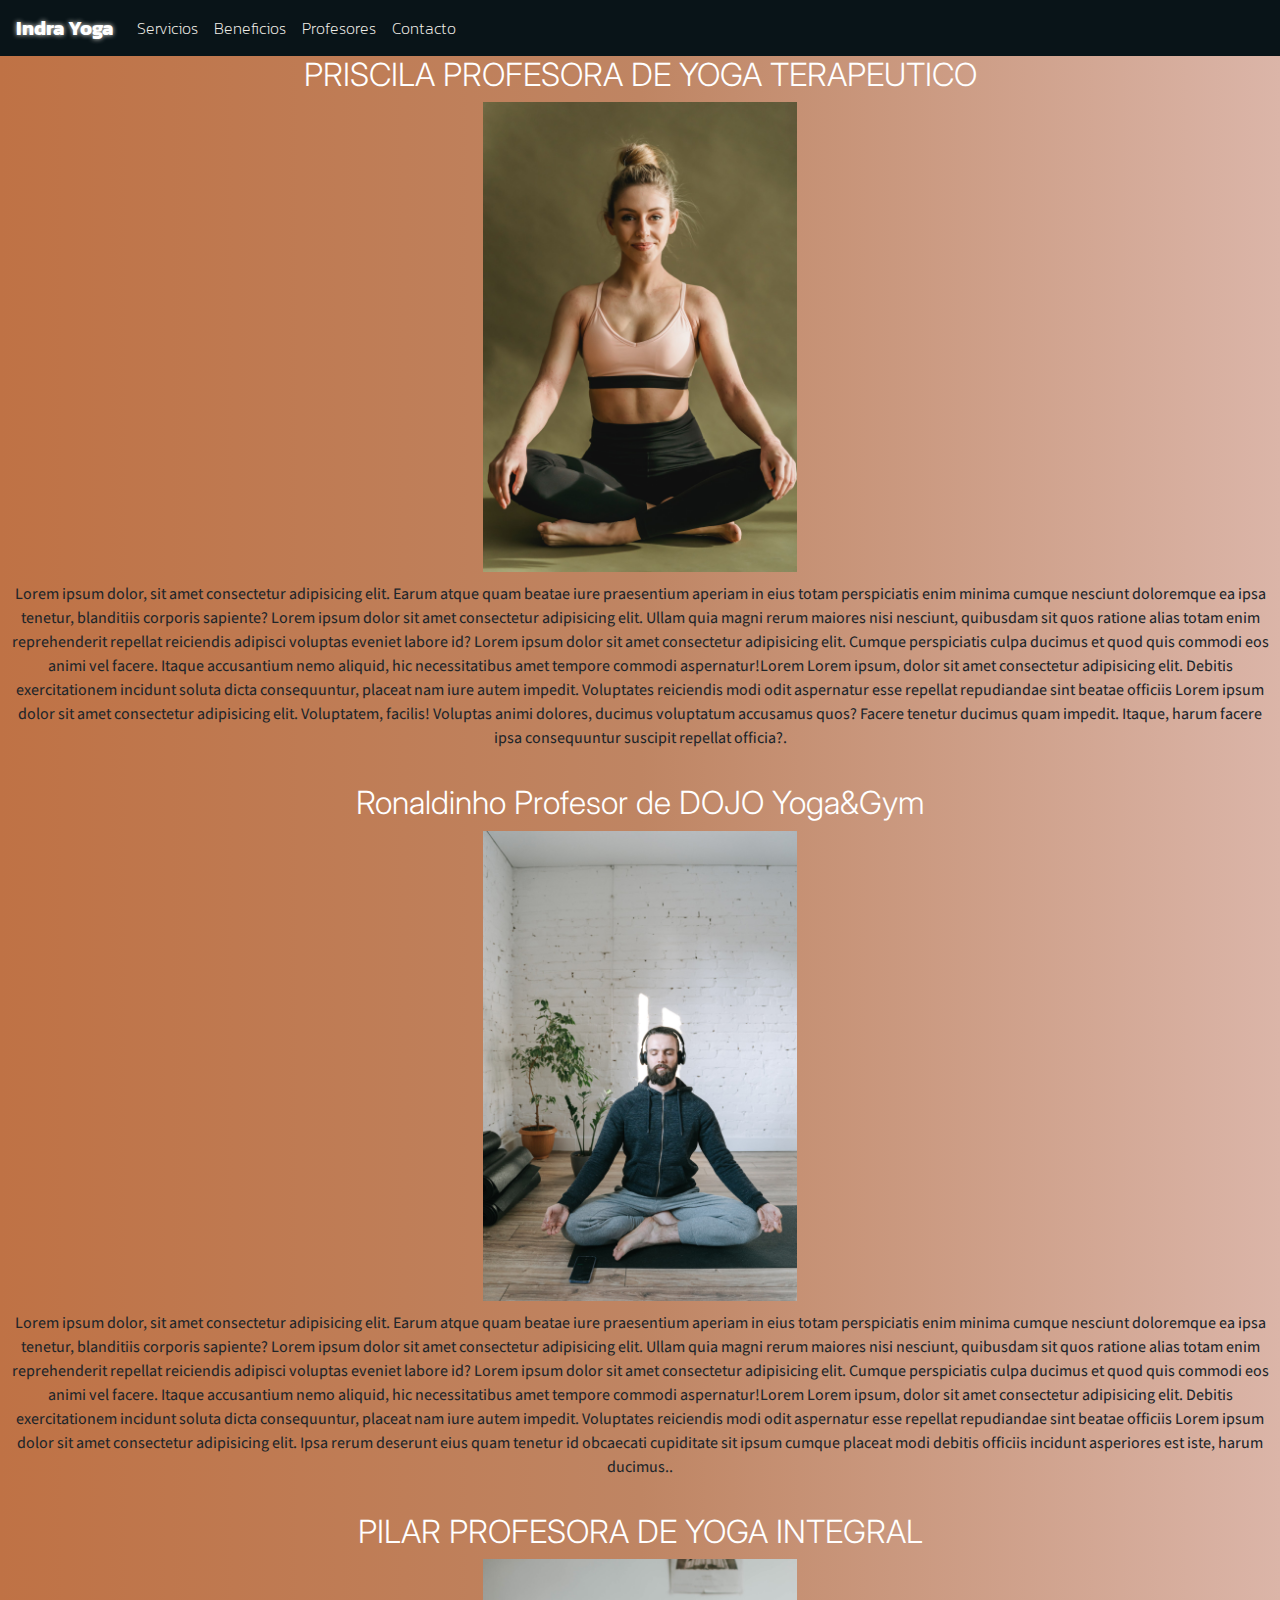
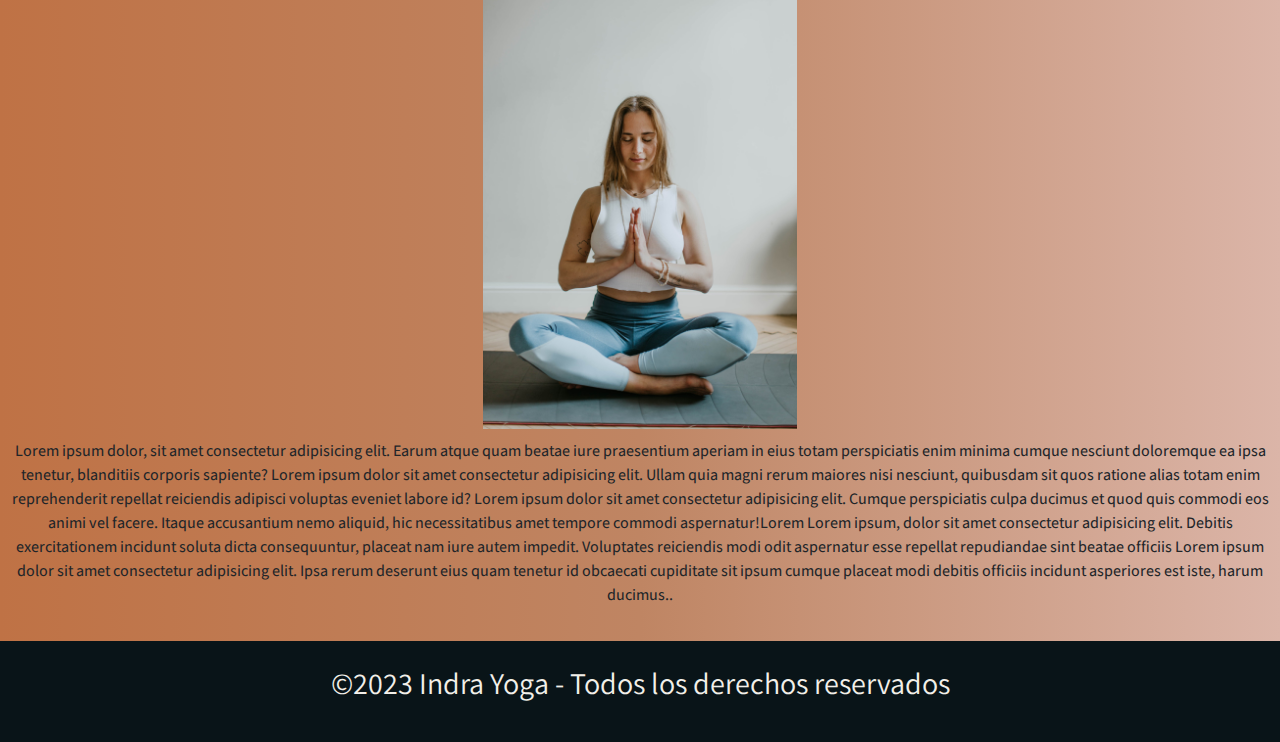
==== pages/profesores.html @ dc452d57 "Preentrega3CaballeroDamian" ====
<!doctype html>
<html lang="en">

<head>
  <meta charset="utf-8">
  <meta name="viewport" content="width=device-width, initial-scale=1">
  <link rel="shortcut icon" href="../img/woman.png" type="image/x-icon">
  <link rel="stylesheet" href="https://cdnjs.cloudflare.com/ajax/libs/font-awesome/6.4.0/css/all.min.css"
    integrity="sha512-iecdLmaskl7CVkqkXNQ/ZH/XLlvWZOJyj7Yy7tcenmpD1ypASozpmT/E0iPtmFIB46ZmdtAc9eNBvH0H/ZpiBw=="
    crossorigin="anonymous" referrerpolicy="no-referrer" />
  <link rel="stylesheet" href="https://cdn.jsdelivr.net/npm/bootstrap@4.6.2/dist/css/bootstrap.min.css">
  <link rel="stylesheet" href="../estilos/estilos.css">
  <title>Profesores</title>
</head>

<body>
  <!-- navbar inicia -->
  <nav class="navbar navbar-expand-md navbar-dark">
    <!-- Brand -->
    <a class="navbar-brand" href="../index.html">Indra Yoga</a>

    <!-- Toggler/collapsibe Button -->
    <button class="navbar-toggler" type="button" data-toggle="collapse" data-target="#collapsibleNavbar">
      <span class="navbar-toggler-icon"></span>
    </button>
    <!-- Navbar links -->
    <div class="collapse navbar-collapse" id="collapsibleNavbar">
      <ul class="navbar-nav">
        <li class="nav-item">
          <a class="nav-link" href="./servicios.html">Servicios</a>
        </li>
        <li class="nav-item">
          <a class="nav-link" href="./beneficios.html">Beneficios</a>
        </li>
        <li class="nav-item">
          <a class="nav-link" href="./profesores.html">Profesores</a>
        </li>
        <li class="nav-item">
          <a class="nav-link" href="./contacto.html">Contacto</a>
        </li>
      </ul>
    </div>
  </nav>
  <!--Navbar fin-->
  <div class="sombra_movil">
    <h2>PRISCILA PROFESORA DE YOGA TERAPEUTICO</h2>
    <img src="../img/pexels-marta-wave-6454159.jpg" class="mx-auto d-block" style="height: 470px; margin-top: 5px;">
    <p>Lorem ipsum dolor, sit amet consectetur adipisicing elit. Earum atque quam beatae iure praesentium aperiam in
      eius totam perspiciatis enim minima cumque nesciunt doloremque ea ipsa tenetur, blanditiis corporis sapiente?
      Lorem ipsum dolor sit amet consectetur adipisicing elit. Ullam quia magni rerum maiores nisi nesciunt, quibusdam
      sit quos ratione alias totam enim reprehenderit repellat reiciendis adipisci voluptas eveniet labore id? Lorem
      ipsum dolor sit amet consectetur adipisicing elit. Cumque perspiciatis culpa ducimus et quod quis commodi eos
      animi vel facere. Itaque accusantium nemo aliquid, hic necessitatibus amet tempore commodi aspernatur!Lorem
      Lorem ipsum, dolor sit amet consectetur adipisicing elit. Debitis exercitationem incidunt soluta dicta
      consequuntur, placeat nam iure autem impedit. Voluptates reiciendis modi odit aspernatur esse repellat
      repudiandae sint beatae officiis Lorem ipsum dolor sit amet consectetur adipisicing elit. Voluptatem, facilis!
      Voluptas animi dolores, ducimus voluptatum accusamus quos? Facere tenetur ducimus quam impedit. Itaque, harum
      facere ipsa consequuntur suscipit repellat officia?.</p> <br>
  </div>
  <div class="sombra_movil">
    <h2>Ronaldinho Profesor de DOJO Yoga&Gym</h2>
    <img src="../img/pexels-ivan-samkov-6648714.jpg" class="mx-auto d-block" style="height: 470px;">
    <p>Lorem ipsum dolor, sit amet consectetur adipisicing elit. Earum atque quam beatae iure praesentium aperiam in
      eius totam perspiciatis enim minima cumque nesciunt doloremque ea ipsa tenetur, blanditiis corporis sapiente?
      Lorem ipsum dolor sit amet consectetur adipisicing elit. Ullam quia magni rerum maiores nisi nesciunt, quibusdam
      sit quos ratione alias totam enim reprehenderit repellat reiciendis adipisci voluptas eveniet labore id? Lorem
      ipsum dolor sit amet consectetur adipisicing elit. Cumque perspiciatis culpa ducimus et quod quis commodi eos
      animi vel facere. Itaque accusantium nemo aliquid, hic necessitatibus amet tempore commodi aspernatur!Lorem Lorem
      ipsum, dolor sit amet consectetur adipisicing elit. Debitis exercitationem incidunt soluta dicta consequuntur,
      placeat nam iure autem impedit. Voluptates reiciendis modi odit aspernatur esse repellat repudiandae sint beatae
      officiis Lorem ipsum dolor sit amet consectetur adipisicing elit. Ipsa rerum deserunt eius quam tenetur id
      obcaecati cupiditate sit ipsum cumque placeat modi debitis officiis incidunt asperiores est iste, harum ducimus..
    </p> <br>
  </div>
  <div class="sombra_movil">
    <h2>PILAR PROFESORA DE YOGA INTEGRAL</h2>
    <img src="../img/pexels-valeria-ushakova-3094215.jpg" class="mx-auto d-block" style="height: 470px;">
    <p>Lorem ipsum dolor, sit amet consectetur adipisicing elit. Earum atque quam beatae iure praesentium aperiam in
      eius totam perspiciatis enim minima cumque nesciunt doloremque ea ipsa tenetur, blanditiis corporis sapiente?
      Lorem ipsum dolor sit amet consectetur adipisicing elit. Ullam quia magni rerum maiores nisi nesciunt, quibusdam
      sit quos ratione alias totam enim reprehenderit repellat reiciendis adipisci voluptas eveniet labore id? Lorem
      ipsum dolor sit amet consectetur adipisicing elit. Cumque perspiciatis culpa ducimus et quod quis commodi eos
      animi vel facere. Itaque accusantium nemo aliquid, hic necessitatibus amet tempore commodi aspernatur!Lorem Lorem
      ipsum, dolor sit amet consectetur adipisicing elit. Debitis exercitationem incidunt soluta dicta consequuntur,
      placeat nam iure autem impedit. Voluptates reiciendis modi odit aspernatur esse repellat repudiandae sint beatae
      officiis Lorem ipsum dolor sit amet consectetur adipisicing elit. Ipsa rerum deserunt eius quam tenetur id
      obcaecati cupiditate sit ipsum cumque placeat modi debitis officiis incidunt asperiores est iste, harum ducimus..
    </p> <br>
  </div>
  <footer>
    <p>©2023 Indra Yoga - Todos los derechos reservados</p>
    <div class="redes">
      <a href=""><i class="fa-brands fa-twitter"></i></a>
      <a href=""><i class="fa-brands fa-facebook"></i></a>
      <a href=""><i class="fa-brands fa-instagram"></i></a>
    </div>
    </div>
  </footer>
  <script src="https://cdn.jsdelivr.net/npm/jquery@3.5.1/dist/jquery.slim.min.js"
    integrity="sha384-DfXdz2htPH0lsSSs5nCTpuj/zy4C+OGpamoFVy38MVBnE+IbbVYUew+OrCXaRkfj" crossorigin="anonymous">
  </script>
  <script src="https://cdn.jsdelivr.net/npm/popper.js@1.16.1/dist/umd/popper.min.js"
    integrity="sha384-9/reFTGAW83EW2RDu2S0VKaIzap3H66lZH81PoYlFhbGU+6BZp6G7niu735Sk7lN" crossorigin="anonymous">
  </script>
  <script src="https://cdn.jsdelivr.net/npm/bootstrap@4.6.2/dist/js/bootstrap.min.js"
    integrity="sha384-+sLIOodYLS7CIrQpBjl+C7nPvqq+FbNUBDunl/OZv93DB7Ln/533i8e/mZXLi/P+" crossorigin="anonymous">
  </script>
</body>

</html>
---- estilos/estilos.css ----
@import url("https://fonts.googleapis.com/css2?family=Kanit:wght@300&family=Kreon:wght@600&family=Secular+One&display=swap");
@import url("https://fonts.googleapis.com/css2?family=Inter:wght@300&family=Kanit:wght@300&family=Kreon:wght@600&family=Secular+One&display=swap");
@import url("https://fonts.googleapis.com/css2?family=Assistant:wght@500&family=Inter:wght@300&family=Kanit:wght@300&family=Kreon:wght@600&family=Secular+One&display=swap");
/*font-family: 'Assistant', sans-serif;
/*font-family: 'Kanit', sans-serif;
font-family: 'Kreon', serif;
font-family: 'Secular One', sans-serif;*/
/*font-family: 'Inter', sans-serif;*/
/*paleta de colores*/
/*fonts*/
/*font-weight*/
/*font-size*/
@import url("https://fonts.googleapis.com/css2?family=Kanit:wght@300&family=Kreon:wght@600&family=Secular+One&display=swap");
@import url("https://fonts.googleapis.com/css2?family=Inter:wght@300&family=Kanit:wght@300&family=Kreon:wght@600&family=Secular+One&display=swap");
@import url("https://fonts.googleapis.com/css2?family=Assistant:wght@500&family=Inter:wght@300&family=Kanit:wght@300&family=Kreon:wght@600&family=Secular+One&display=swap");
@import url("https://fonts.googleapis.com/css2?family=Kanit:wght@300&family=Kreon:wght@600&family=Secular+One&display=swap");
@import url("https://fonts.googleapis.com/css2?family=Inter:wght@300&family=Kanit:wght@300&family=Kreon:wght@600&family=Secular+One&display=swap");
@import url("https://fonts.googleapis.com/css2?family=Assistant:wght@500&family=Inter:wght@300&family=Kanit:wght@300&family=Kreon:wght@600&family=Secular+One&display=swap");
@import url("https://fonts.googleapis.com/css2?family=Kanit:wght@300&family=Kreon:wght@600&family=Secular+One&display=swap");
@import url("https://fonts.googleapis.com/css2?family=Inter:wght@300&family=Kanit:wght@300&family=Kreon:wght@600&family=Secular+One&display=swap");
@import url("https://fonts.googleapis.com/css2?family=Assistant:wght@500&family=Inter:wght@300&family=Kanit:wght@300&family=Kreon:wght@600&family=Secular+One&display=swap");
@import url("https://fonts.googleapis.com/css2?family=Kanit:wght@300&family=Kreon:wght@600&family=Secular+One&display=swap");
@import url("https://fonts.googleapis.com/css2?family=Inter:wght@300&family=Kanit:wght@300&family=Kreon:wght@600&family=Secular+One&display=swap");
@import url("https://fonts.googleapis.com/css2?family=Assistant:wght@500&family=Inter:wght@300&family=Kanit:wght@300&family=Kreon:wght@600&family=Secular+One&display=swap");
* {
  margin: 0;
  padding: 0;
  box-sizing: border-box;
}

/*index*/
.navbar {
  background-color: #091418;
  font-family: "Kanit", sans-serif;
  font-weight: 200;
}

.navbar-brand {
  text-shadow: 0 0 5px #F2EFE9;
  font-weight: bold;
}

.nav-link {
  color: #F2EFE9 !important;
}

.nav-link:hover {
  text-shadow: 0 0 5px #F2EFE9;
}

.jumbotron {
  background-image: url(../img/imagen1-jpg.jpg);
  background-size: cover;
  background-position: center;
  width: 100;
  height: 100vh;
  color: #091418;
  text-shadow: 0 0 7px #D9B97E;
}

.jumbotron p {
  font-family: "Inter", sans-serif;
  font-size: 20px;
  font-weight: bold;
}

h1 {
  color: #091418;
  text-shadow: 0 0 5px #F2EFE9;
}

footer {
  background-color: #091418;
  color: #F2EFE9;
  text-align: center;
  font-size: 30px;
  padding: 20px;
  font-family: "Assistant", sans-serif;
}

.redes i {
  font-size: 25px;
  margin-bottom: 20px;
  letter-spacing: 20px;
  color: #F2EFE9;
}

.redes i:hover {
  color: #BF8563;
}

/*font-family: 'Assistant', sans-serif;
/*font-family: 'Kanit', sans-serif;
font-family: 'Kreon', serif;
font-family: 'Secular One', sans-serif;*/
/*font-family: 'Inter', sans-serif;*/
/*paleta de colores*/
/*fonts*/
/*font-weight*/
/*font-size*/
/*servicios*/
.card {
  text-align: center;
  font-family: "Assistant", sans-serif;
  font-weight: bold;
  color: #091418;
  background-image: linear-gradient(to top left, #BF8563, #DBB5A8, #BF7245);
}

h2 {
  font-family: "Inter", sans-serif;
  font-weight: 500;
  color: white;
}

/*font-family: 'Assistant', sans-serif;
/*font-family: 'Kanit', sans-serif;
font-family: 'Kreon', serif;
font-family: 'Secular One', sans-serif;*/
/*font-family: 'Inter', sans-serif;*/
/*paleta de colores*/
/*fonts*/
/*font-weight*/
/*font-size*/
/*benefcio*/
.list-beneficio {
  background-image: linear-gradient(to right, #9CB0D9, #DBB5A8);
  border: 10px solid #F2EFE9;
  color: white;
  font-family: "Assistant", sans-serif;
  font-size: 25px;
  font-weight: 200;
  text-shadow: 1px 1px #F2EFE9;
  padding-left: 40px;
  list-style: none;
}

.titulo {
  color: white;
  font-family: "Assistant", sans-serif;
  font-weight: bold;
}

.titulo-beneficio {
  text-align: center;
  background-image: linear-gradient(to bottom, #D9B97E, #DBB5A8);
  color: white;
  border: 10px solid #091418;
  margin-top: 5px;
  padding: 15px;
  font-family: "Secular One", sans-serif;
  font-size: 35px;
  font-weight: bold;
}

.galeria {
  width: 100%;
  min-height: 300px;
  background-color: #091418;
  display: grid;
  grid-template-columns: repeat(1, 1fr);
  grid-template-rows: repeat(8, 200px);
  padding: 20px;
  grid-gap: 15px;
}

.item {
  border: 3px solid #333;
  background-size: cover;
  background-position: center;
  transition: all 0.9s;
}

.item:hover {
  transform: scale(1.09);
  transition: all 0.9s;
  filter: sepia(0%);
}

.item1 {
  background-image: url(../img/item1.jpg);
  /* grid-column: 1/2;
  grid-row: 1/3; */
}

.item2 {
  background-image: url(../img/item2.jpg);
  /* grid-column: 2/3;
  grid-row: 1/2; */
}

.item3 {
  background-image: url(../img/item3.jpg);
  /* grid-column: 3/5;
  grid-row: 1/2; */
}

.item4 {
  background-image: url(../img/item4.jpg);
  /* grid-column: 2/3;
  grid-row: 2/4; */
}

.item5 {
  background-image: url(../img/item5.jpg);
  /* grid-column: 3/4;
  grid-row: 2/3; */
}

.item6 {
  background-image: url(../img/item6.jpg);
  /* grid-column: 4/5;
  grid-row: 2/3; */
}

.item7 {
  background-image: url(../img/item7.jpg);
  /* grid-column: 1/2;
  grid-row: 3/4; */
}

.item8 {
  background-image: url(../img/item8.jpg);
  /* grid-column: 3/5;
  grid-row: 3/4; */
}

@media only screen and (min-width: 480px) {
  .galeria {
    grid-template-columns: 1fr 1fr;
    grid-template-rows: repeat(4, 200px);
  }
  .nosotros {
    display: flex;
  }
  .nleft {
    width: 50%;
  }
  .nright {
    width: 50%;
  }
}
@media only screen and (min-width: 768px) and (max-width: 1023px) {
  .galeria {
    grid-template-columns: repeat(3, 1fr);
  }
  .item1 {
    grid-column: 1/3;
    grid-row: 1/2;
  }
  .item2 {
    grid-column: 3/4;
    grid-row: 1/2;
  }
  .item3 {
    grid-column: 1/2;
    grid-row: 2/3;
  }
  .item4 {
    grid-column: 2/4;
    grid-row: 2/3;
  }
  .item5 {
    grid-column: 1/3;
    grid-row: 3/4;
  }
  .item6 {
    grid-column: 3/4;
    grid-row: 3/4;
  }
  .item7 {
    grid-column: 1/2;
    grid-row: 4/5;
  }
  .item8 {
    grid-column: 2/4;
    grid-row: 4/5;
  }
}
@media only screen and (min-width: 1024px) {
  .galeria {
    grid-template-columns: repeat(4, 1fr);
    grid-template-rows: 200px 200px;
  }
}
/*font-family: 'Assistant', sans-serif;
/*font-family: 'Kanit', sans-serif;
font-family: 'Kreon', serif;
font-family: 'Secular One', sans-serif;*/
/*font-family: 'Inter', sans-serif;*/
/*paleta de colores*/
/*fonts*/
/*font-weight*/
/*font-size*/
/*profesores*/
.sombra_movil {
  background-image: linear-gradient(to left, #DBB5A8, #BF8563, #BF7245);
}
.sombra_movil h2 {
  text-align: center;
  font-family: "Inter", sans-serif;
  font-weight: 300;
}
.sombra_movil p {
  text-align: center;
  font-family: "Assistant", sans-serif;
  font-weight: 500;
  margin: 10px;
}

/*font-family: 'Assistant', sans-serif;
/*font-family: 'Kanit', sans-serif;
font-family: 'Kreon', serif;
font-family: 'Secular One', sans-serif;*/
/*font-family: 'Inter', sans-serif;*/
/*paleta de colores*/
/*fonts*/
/*font-weight*/
/*font-size*/
/*CONTACTOS*/
.contenedor-contacto {
  background-image: url(../img/imagen6-jpg.jpg);
  background-size: cover;
  background-position: center;
}

.form-control {
  font-family: "Kreon", serif;
  font-weight: 500;
}

.form-group {
  height: 100px;
  width: 50%;
  margin-left: 25px;
  margin-right: 50px;
  margin-top: 25px;
  color: #091418;
}
.form-group .btn {
  margin-left: 40px;
  margin-bottom: 50px;
}

/*# sourceMappingURL=estilos.css.map */
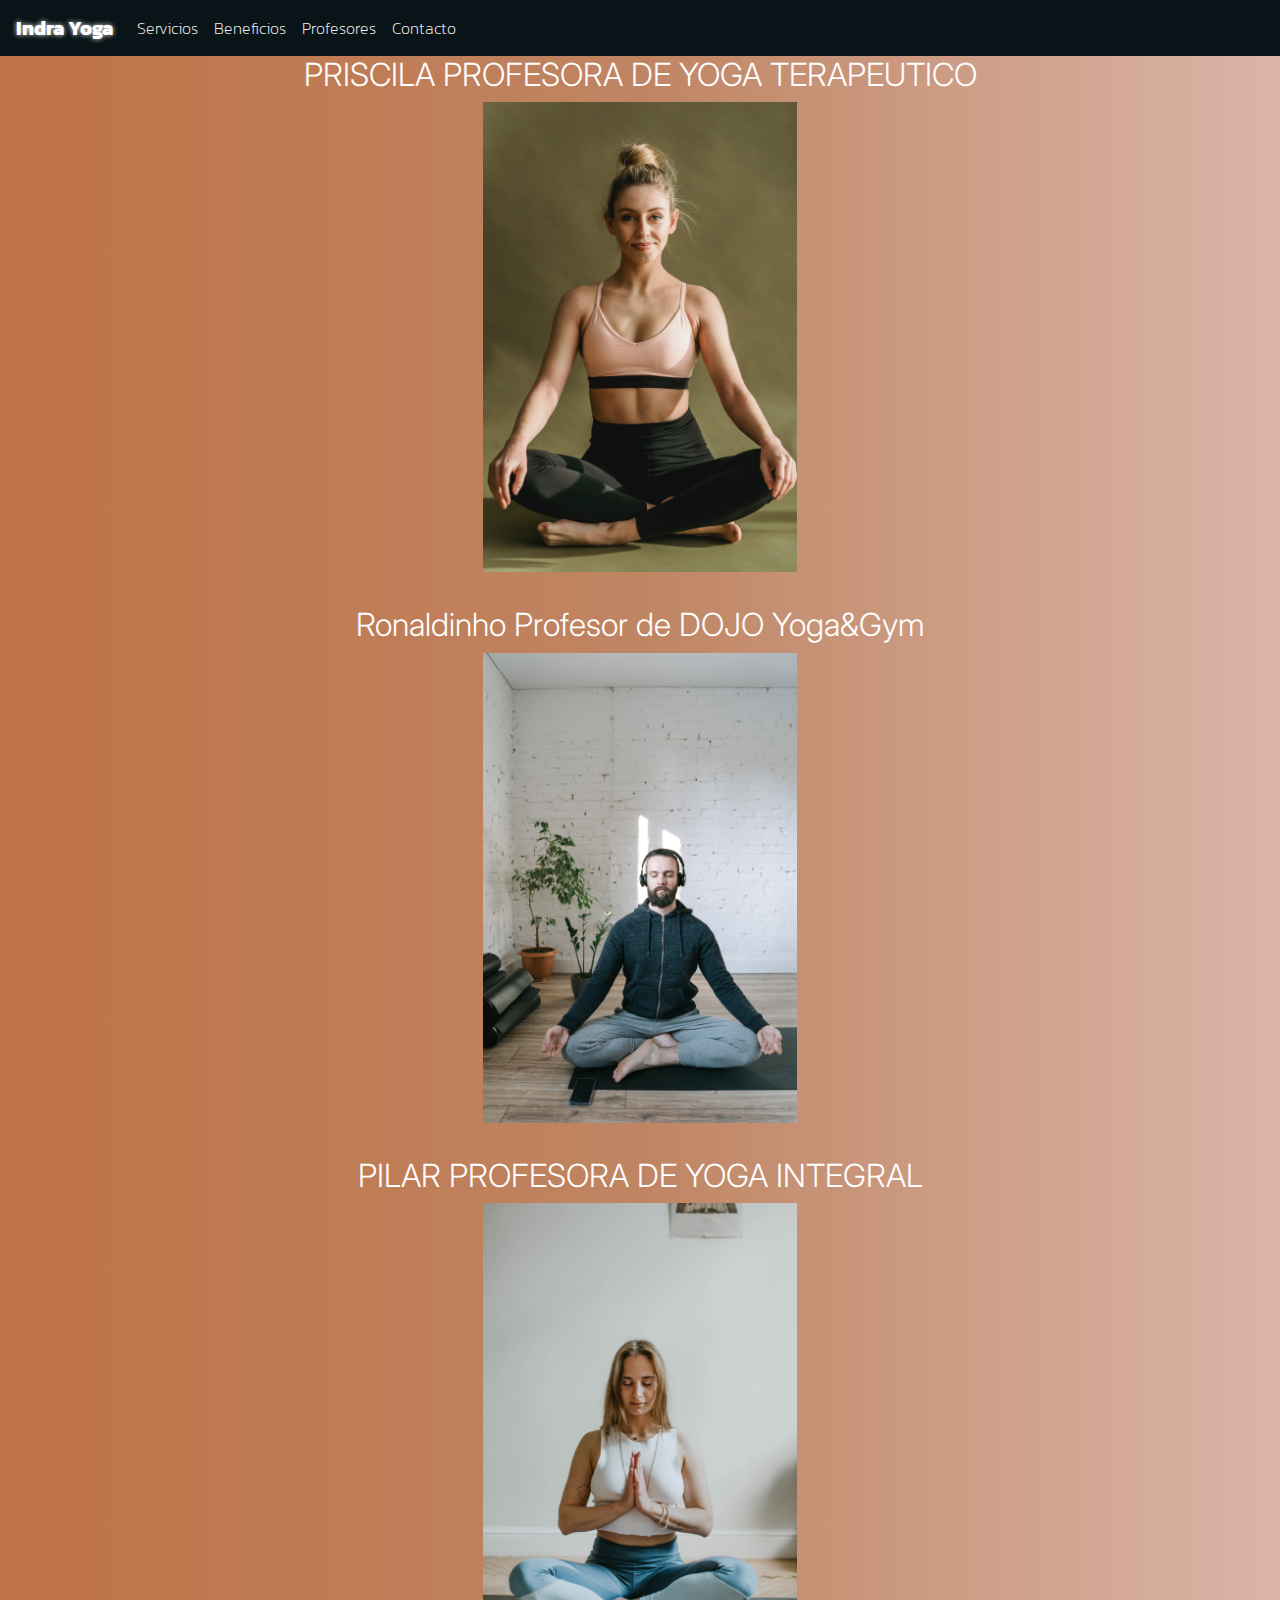
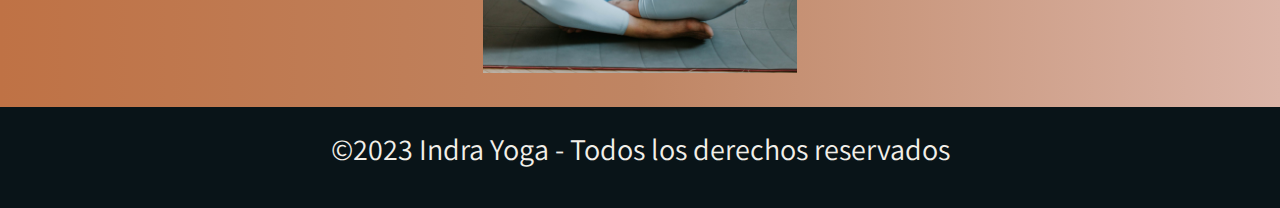
==== commit abd808f5: "trabajo final" ====
--- a/pages/profesores.html
+++ b/pages/profesores.html
@@ -45,47 +45,17 @@
   <div class="sombra_movil">
     <h2>PRISCILA PROFESORA DE YOGA TERAPEUTICO</h2>
     <img src="../img/pexels-marta-wave-6454159.jpg" class="mx-auto d-block" style="height: 470px; margin-top: 5px;">
-    <p>Lorem ipsum dolor, sit amet consectetur adipisicing elit. Earum atque quam beatae iure praesentium aperiam in
-      eius totam perspiciatis enim minima cumque nesciunt doloremque ea ipsa tenetur, blanditiis corporis sapiente?
-      Lorem ipsum dolor sit amet consectetur adipisicing elit. Ullam quia magni rerum maiores nisi nesciunt, quibusdam
-      sit quos ratione alias totam enim reprehenderit repellat reiciendis adipisci voluptas eveniet labore id? Lorem
-      ipsum dolor sit amet consectetur adipisicing elit. Cumque perspiciatis culpa ducimus et quod quis commodi eos
-      animi vel facere. Itaque accusantium nemo aliquid, hic necessitatibus amet tempore commodi aspernatur!Lorem
-      Lorem ipsum, dolor sit amet consectetur adipisicing elit. Debitis exercitationem incidunt soluta dicta
-      consequuntur, placeat nam iure autem impedit. Voluptates reiciendis modi odit aspernatur esse repellat
-      repudiandae sint beatae officiis Lorem ipsum dolor sit amet consectetur adipisicing elit. Voluptatem, facilis!
-      Voluptas animi dolores, ducimus voluptatum accusamus quos? Facere tenetur ducimus quam impedit. Itaque, harum
-      facere ipsa consequuntur suscipit repellat officia?.</p> <br>
+    <p></p> <br>
   </div>
   <div class="sombra_movil">
     <h2>Ronaldinho Profesor de DOJO Yoga&Gym</h2>
     <img src="../img/pexels-ivan-samkov-6648714.jpg" class="mx-auto d-block" style="height: 470px;">
-    <p>Lorem ipsum dolor, sit amet consectetur adipisicing elit. Earum atque quam beatae iure praesentium aperiam in
-      eius totam perspiciatis enim minima cumque nesciunt doloremque ea ipsa tenetur, blanditiis corporis sapiente?
-      Lorem ipsum dolor sit amet consectetur adipisicing elit. Ullam quia magni rerum maiores nisi nesciunt, quibusdam
-      sit quos ratione alias totam enim reprehenderit repellat reiciendis adipisci voluptas eveniet labore id? Lorem
-      ipsum dolor sit amet consectetur adipisicing elit. Cumque perspiciatis culpa ducimus et quod quis commodi eos
-      animi vel facere. Itaque accusantium nemo aliquid, hic necessitatibus amet tempore commodi aspernatur!Lorem Lorem
-      ipsum, dolor sit amet consectetur adipisicing elit. Debitis exercitationem incidunt soluta dicta consequuntur,
-      placeat nam iure autem impedit. Voluptates reiciendis modi odit aspernatur esse repellat repudiandae sint beatae
-      officiis Lorem ipsum dolor sit amet consectetur adipisicing elit. Ipsa rerum deserunt eius quam tenetur id
-      obcaecati cupiditate sit ipsum cumque placeat modi debitis officiis incidunt asperiores est iste, harum ducimus..
-    </p> <br>
+    <p></p><br>
   </div>
   <div class="sombra_movil">
     <h2>PILAR PROFESORA DE YOGA INTEGRAL</h2>
     <img src="../img/pexels-valeria-ushakova-3094215.jpg" class="mx-auto d-block" style="height: 470px;">
-    <p>Lorem ipsum dolor, sit amet consectetur adipisicing elit. Earum atque quam beatae iure praesentium aperiam in
-      eius totam perspiciatis enim minima cumque nesciunt doloremque ea ipsa tenetur, blanditiis corporis sapiente?
-      Lorem ipsum dolor sit amet consectetur adipisicing elit. Ullam quia magni rerum maiores nisi nesciunt, quibusdam
-      sit quos ratione alias totam enim reprehenderit repellat reiciendis adipisci voluptas eveniet labore id? Lorem
-      ipsum dolor sit amet consectetur adipisicing elit. Cumque perspiciatis culpa ducimus et quod quis commodi eos
-      animi vel facere. Itaque accusantium nemo aliquid, hic necessitatibus amet tempore commodi aspernatur!Lorem Lorem
-      ipsum, dolor sit amet consectetur adipisicing elit. Debitis exercitationem incidunt soluta dicta consequuntur,
-      placeat nam iure autem impedit. Voluptates reiciendis modi odit aspernatur esse repellat repudiandae sint beatae
-      officiis Lorem ipsum dolor sit amet consectetur adipisicing elit. Ipsa rerum deserunt eius quam tenetur id
-      obcaecati cupiditate sit ipsum cumque placeat modi debitis officiis incidunt asperiores est iste, harum ducimus..
-    </p> <br>
+    <p></p> <br>
   </div>
   <footer>
     <p>©2023 Indra Yoga - Todos los derechos reservados</p>
